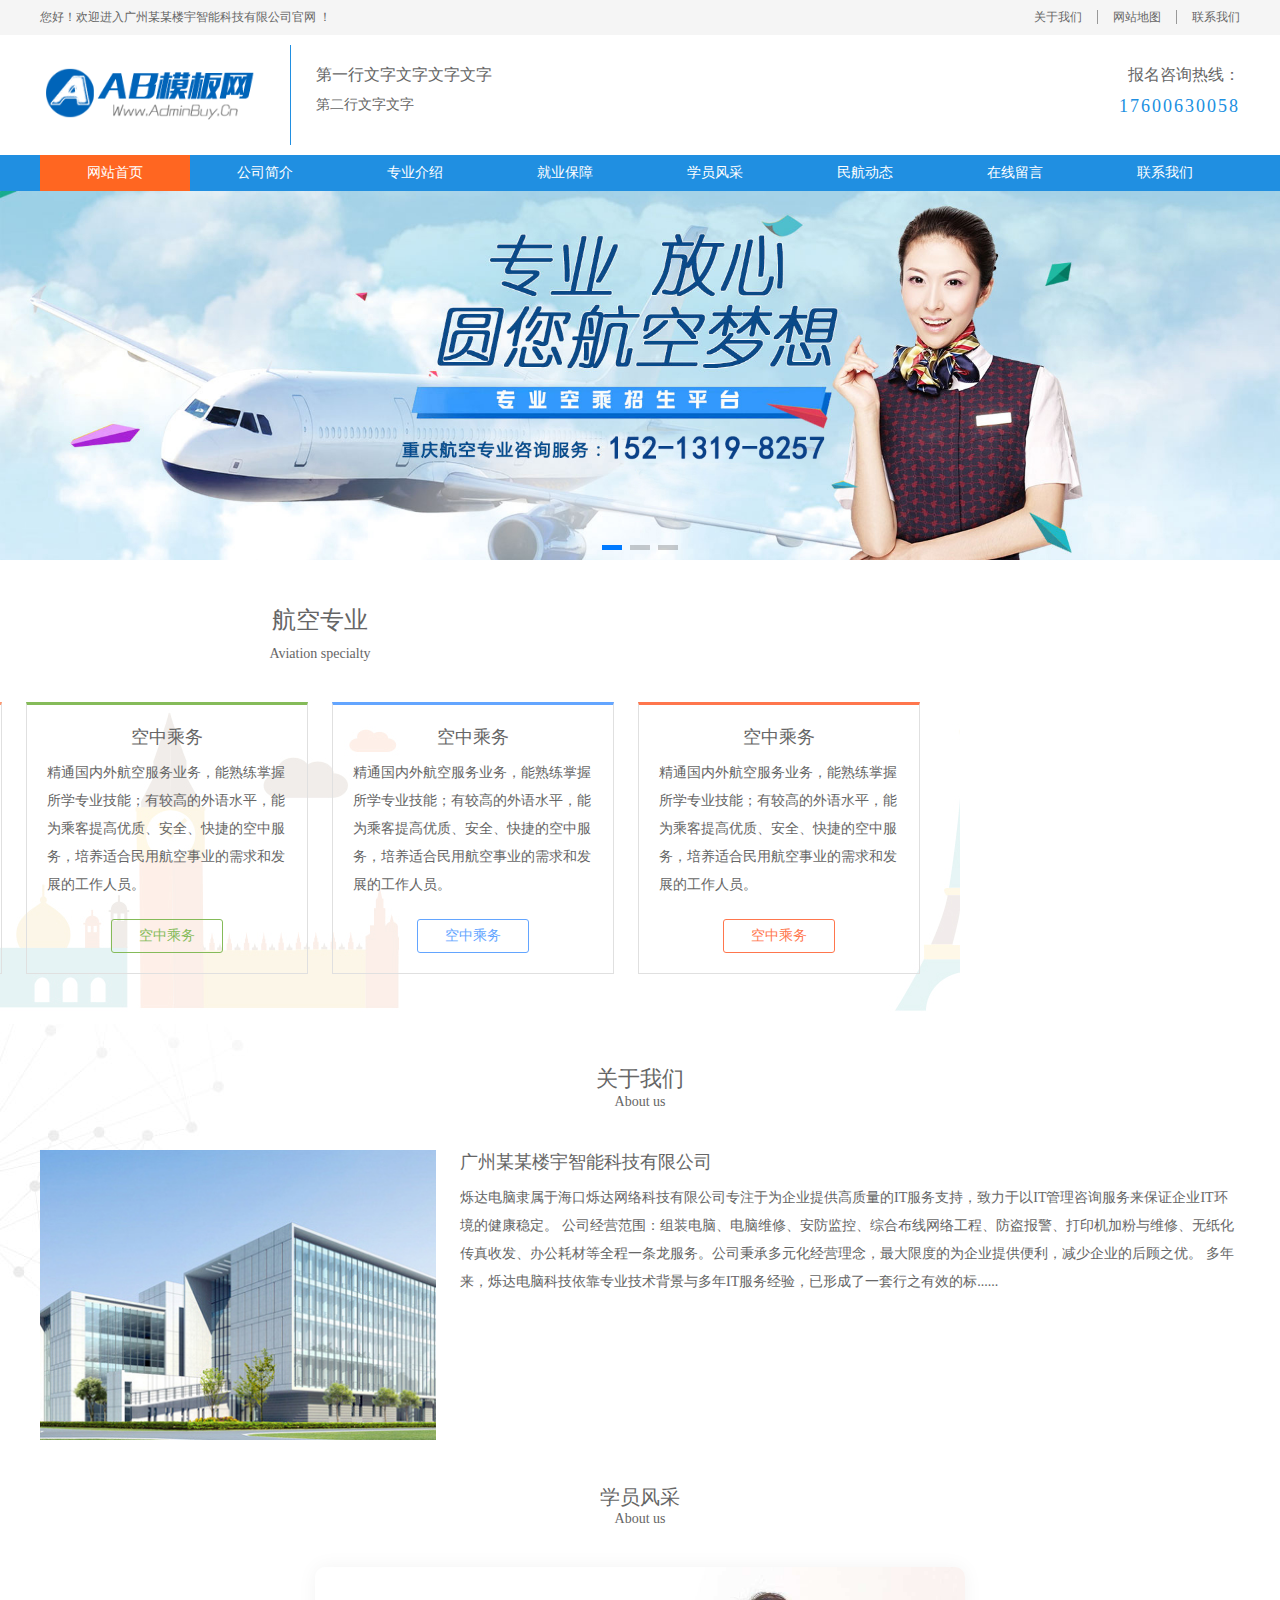
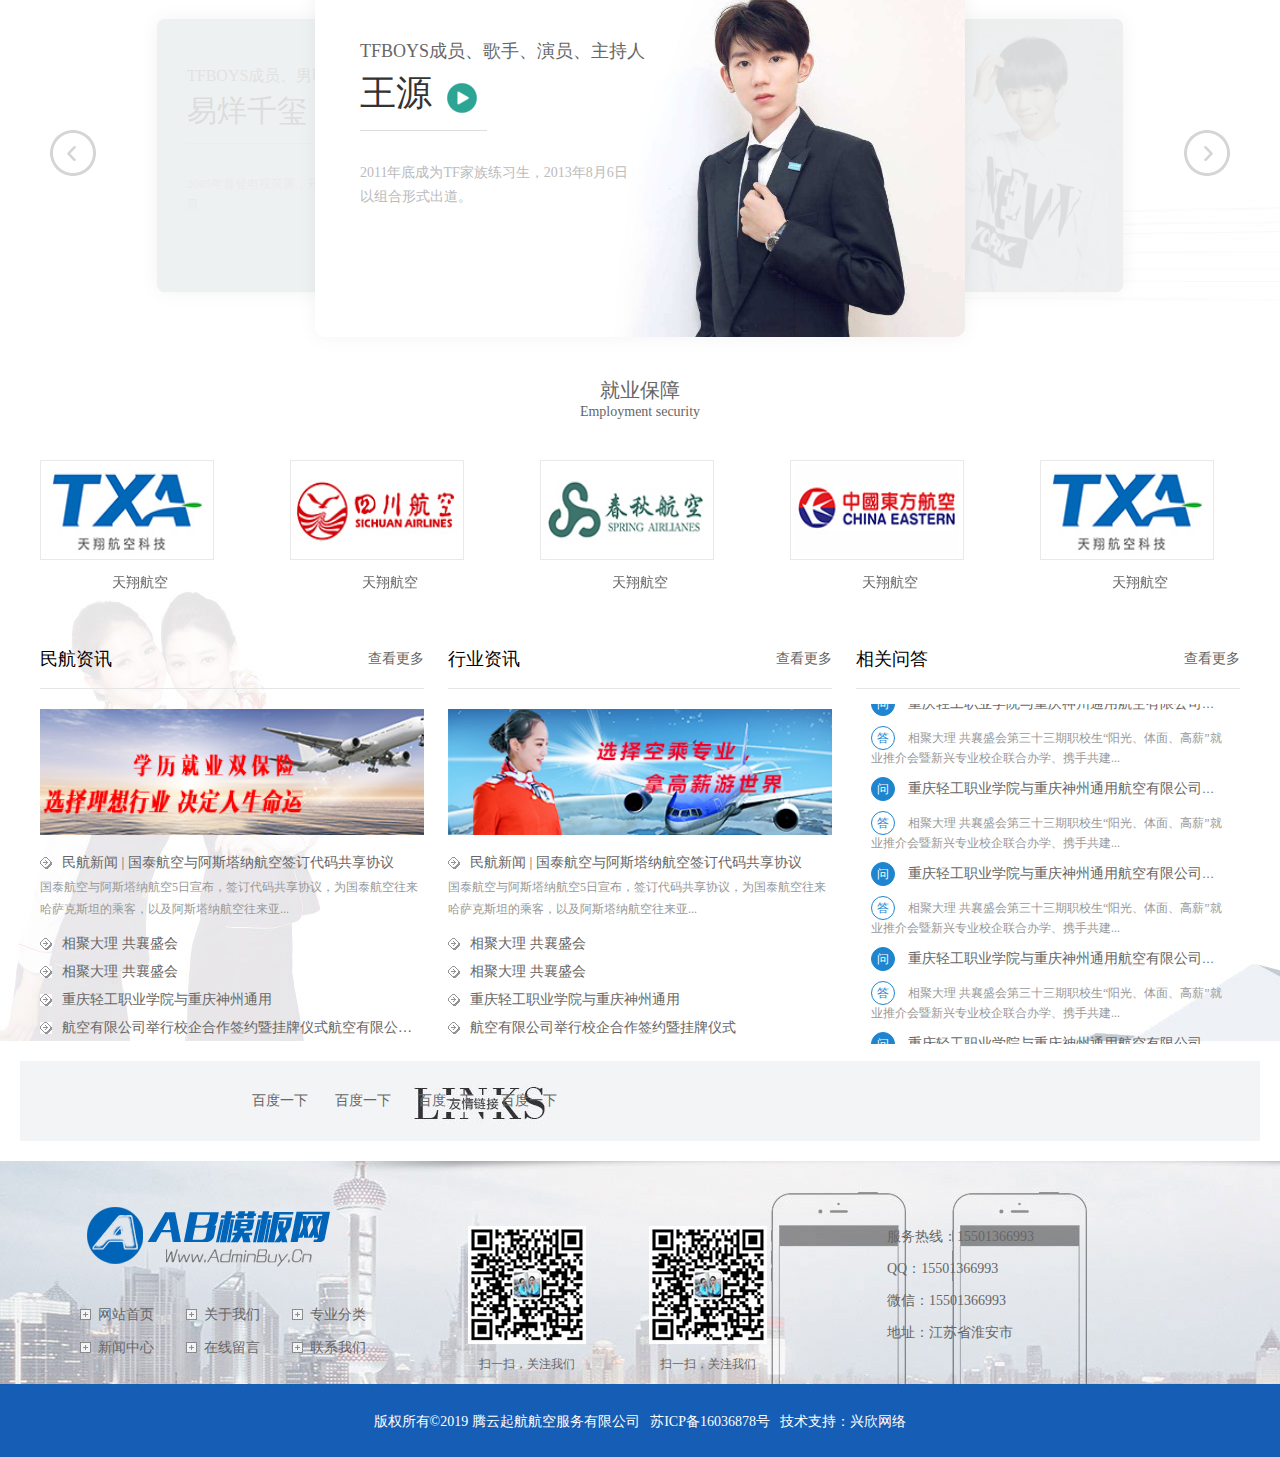
==== index.html @ 6583d9e7 "首页完成提交" ====
<!DOCTYPE html>
<html lang="en">

<head>
    <meta charset="UTF-8">
    <meta name="viewport" content="width=device-width, initial-scale=1.0">
    <meta http-equiv="X-UA-Compatible" content="ie=edge">
    <title>腾云起航</title>
    <link rel="stylesheet" href="css/puclic.css">
    <link rel="stylesheet" href="css/swiper.min.css">
    <link rel="stylesheet" href="css/header.css">
    <link rel="stylesheet" href="css/footer.css">
    <link rel="stylesheet" href="css/index.css">
    <script src="js/jquery-1.8.3.min.js"></script>
    <script src="js/swiper.min.js"></script>
</head>

<body>
    <!-- 头部 -->
    <header>
        <div class="header_tip">
            <div class="baseWidth clearfix">
                <div class="fl">您好！欢迎进入广州某某楼宇智能科技有限公司官网 ！</div>
                <div class="fr tip_a">
                    <a href="javascript:;">关于我们</a>
                    <a href="javascript:;">网站地图</a>
                    <a href="javascript:;">联系我们</a>
                </div>
            </div>
        </div>
        <div class="logo">
            <div class="baseWidth clearfix">
                <div class="fl logo_img">
                    <img src="imgs/logo.png" alt="">
                </div>
                <div class="fl logo_des">
                    <p>第一行文字文字文字文字</p>
                    <p>第二行文字文字</p>
                </div>
                <div class="fr logo_phone">
                    <p>报名咨询热线：</p>
                    <p>17600630058</p>
                </div>
            </div>
        </div>

    </header>
    <!-- 导航部分 -->
    <nav>
        <div class="baseWidth">
            <ul class="clearfix nav_ul">
                <li class="isActive"><a href="javascript:;">网站首页</a></li>
                <li><a href="javascript:;">公司简介</a></li>
                <li><a href="javascript:;">专业介绍</a></li>
                <li><a href="javascript:;">就业保障</a></li>
                <li><a href="javascript:;">学员风采</a></li>
                <li><a href="javascript:;">民航动态</a></li>
                <li><a href="javascript:;">在线留言</a></li>
                <li><a href="javascript:;">联系我们</a></li>
            </ul>
        </div>
    </nav>
    <!-- 轮播图 -->
    <div class="lunbo">
        <div class="swiper-container">
            <div class="swiper-wrapper">
                <div class="swiper-slide">
                    <img src="imgs/banner1.jpg" alt="">
                </div>
                <div class="swiper-slide">
                    <img src="imgs/banner2.jpg" alt="">
                </div>
                <div class="swiper-slide">
                    <img src="imgs/banner1.jpg" alt="">
                </div>
            </div>
            <!-- Add Pagination -->
            <div class="swiper-pagination"></div>
        </div>
    </div>
    <!-- 专业介绍 -->
    <div class="major">
        <div class="baseWidth">
            <div class="index_tit">
                <h1>航空专业</h1>
                <span>Aviation specialty</span>
            </div>
            <div class="major_list">
                <ul class="clearfix">
                    <li>
                        <h3>空中乘务</h3>
                        <p>
                            精通国内外航空服务业务，能熟练掌握所学专业技能；有较高的外语水平，能为乘客提高优质、安全、快捷的空中服务，培养适合民用航空事业的需求和发展的工作人员。
                        </p>
                        <a href="javascript:;">空中乘务</a>
                    </li>
                    <li>
                        <h3>空中乘务</h3>
                        <p>
                            精通国内外航空服务业务，能熟练掌握所学专业技能；有较高的外语水平，能为乘客提高优质、安全、快捷的空中服务，培养适合民用航空事业的需求和发展的工作人员。
                        </p>
                        <a href="javascript:;">空中乘务</a>
                    </li>
                    <li>
                        <h3>空中乘务</h3>
                        <p>
                            精通国内外航空服务业务，能熟练掌握所学专业技能；有较高的外语水平，能为乘客提高优质、安全、快捷的空中服务，培养适合民用航空事业的需求和发展的工作人员。
                        </p>
                        <a href="javascript:;">空中乘务</a>
                    </li>
                    <li>
                        <h3>空中乘务</h3>
                        <p>
                            精通国内外航空服务业务，能熟练掌握所学专业技能；有较高的外语水平，能为乘客提高优质、安全、快捷的空中服务，培养适合民用航空事业的需求和发展的工作人员。
                        </p>
                        <a href="javascript:;">空中乘务</a>
                    </li>
                </ul>
            </div>
        </div>
    </div>
    <div class="content">
        <!-- 关于我们 -->
        <div class="about_us">
            <div class="baseWidth">
                <div class="index_tit">
                    <h2>关于我们</h2>
                    <span>About us</span>
                </div>
                <div class="about_t clearfix">
                    <div class="about_img fl">
                        <img src="imgs/about.jpg" alt="">
                    </div>
                    <div class="about_ms fr">
                        <div>
                            广州某某楼宇智能科技有限公司
                        </div>
                        <p>
                            烁达电脑隶属于海口烁达网络科技有限公司专注于为企业提供高质量的IT服务支持，致力于以IT管理咨询服务来保证企业IT环境的健康稳定。
                            公司经营范围：组装电脑、电脑维修、安防监控、综合布线网络工程、防盗报警、打印机加粉与维修、无纸化传真收发、办公耗材等全程一条龙服务。公司秉承多元化经营理念，最大限度的为企业提供便利，减少企业的后顾之优。
                            多年来，烁达电脑科技依靠专业技术背景与多年IT服务经验，已形成了一套行之有效的标......
                        </p>
                    </div>
                </div>
            </div>
        </div>
        <!-- 学员风采 -->
        <div class="fengcai">
            <div class="index_tit">
                <h3>学员风采</h3>
                <span>About us</span>
            </div>
            <div class="banner">
                <div class="swiper">
                    <div class="current-swiper swiper-container">
                        <div class="swiper-wrapper">
                            <div class="swiper-slide slide1">
                                <div class="title">TFBOYS成员、歌手、演员、主持人</div>
                                <div class="name">王源</div>
                                <p class="detail">2011年底成为TF家族练习生，2013年8月6日以组合形式出道。</p>
                            </div>
                            <div class="swiper-slide slide2">
                                <div class="title">TFBOYS成员、男歌手、影视演员</div>
                                <div class="name">王俊凯</div>
                                <p class="detail">2010年底成为TF家族练习生，一年后其他学员陆续退出，只有王俊凯坚持下来，TF家族因此得以存续。</p>
                            </div>
                            <div class="swiper-slide slide3">
                                <div class="title">TFBOYS成员、男歌手、舞者、演员</div>
                                <div class="name">易烊千玺</div>
                                <p class="detail">2005年首登电视荧屏，开始参演各类综艺节目</p>
                            </div>
                        </div>
                    </div>
                    <div class="swiper-button-prev"></div>
                    <div class="swiper-button-next"></div>

                    <div class="nocurrent-swiper left-swiper swiper-container">
                        <div class="swiper-wrapper">
                            <div class="swiper-slide slide3">
                                <div class="title">TFBOYS成员、男歌手、舞者、演员</div>
                                <div class="name">易烊千玺</div>
                                <p class="detail">2005年首登电视荧屏，开始参演各类综艺节目</p>
                            </div>
                            <div class="swiper-slide slide1">
                                <div class="title">TFBOYS成员、歌手、演员、主持人</div>
                                <div class="name">王源</div>
                                <p class="detail">2011年底成为TF家族练习生，2013年8月6日以组合形式出道。</p>
                            </div>
                            <div class="swiper-slide slide2">
                                <div class="title">TFBOYS成员、男歌手、影视演员</div>
                                <div class="name">王俊凯</div>
                                <p class="detail">2010年底成为TF家族练习生，一年后其他学员陆续退出，只有王俊凯坚持下来，TF家族因此得以存续。</p>
                            </div>
                        </div>
                    </div>

                    <div class="nocurrent-swiper right-swiper swiper-container">
                        <div class="swiper-wrapper">
                            <div class="swiper-slide slide2">
                                <div class="title">TFBOYS成员、男歌手、影视演员</div>
                                <div class="name">王俊凯</div>
                                <p class="detail">2010年底成为TF家族练习生，一年后其他学员陆续退出，只有王俊凯坚持下来，TF家族因此得以存续。</p>
                            </div>
                            <div class="swiper-slide slide3">
                                <div class="title">TFBOYS成员、男歌手、舞者、演员</div>
                                <div class="name">易烊千玺</div>
                                <p class="detail">2005年首登电视荧屏，开始参演各类综艺节目</p>
                            </div>
                            <div class="swiper-slide slide1">
                                <div class="title">TFBOYS成员、歌手、演员、主持人</div>
                                <div class="name">王源</div>
                                <p class="detail">2011年底成为TF家族练习生，2013年8月6日以组合形式出道。</p>
                            </div>
                        </div>
                    </div>
                </div>
            </div>
        </div>
        <!-- 就业保障 -->
        <div class="cooperation">
            <div class="baseWidth">
                <div class="index_tit">
                    <h3>就业保障</h3>
                    <span>Employment security</span>
                </div>
                <!-- Swiper -->
                <div class="swiper-container cooperation_list">
                    <div class="swiper-wrapper">
                        <div class="swiper-slide">
                            <div class="cooperation_li">
                                <img src="imgs/jy1.jpg" alt="">
                                <a href="javascript:;">天翔航空</a>
                            </div>
                        </div>
                        <div class="swiper-slide">
                            <div class="cooperation_li">
                                <img src="imgs/jy2.jpg" alt="">
                                <a href="javascript:;">天翔航空</a>
                            </div>
                        </div>
                        <div class="swiper-slide">
                            <div class="cooperation_li">
                                <img src="imgs/jy3.jpg" alt="">
                                <a href="javascript:;">天翔航空</a>
                            </div>
                        </div>
                        <div class="swiper-slide">
                            <div class="cooperation_li">
                                <img src="imgs/jy4.jpg" alt="">
                                <a href="javascript:;">天翔航空</a>
                            </div>
                        </div>
                    </div>
                </div>
            </div>
        </div>
        <!-- 民航资讯 -->
        <div class="news">
            <div class="baseWidth">
                <!-- <div class="index_tit">
                    <h3>民航资讯</h3>
                    <span>Civil Aviation</span>
                </div> -->
                <div class="news clearfix">
                    <div class="newsW news_l">
                        <div class="news_top">
                            <span>民航资讯</span>
                            <a class="fr" href="javascript:;">查看更多</a>
                        </div>
                        <div class="news_mid">
                            <div class="news_midimg">
                                <img src="imgs/newsmid.jpg" alt="">
                            </div>
                            <div class="news_midtit">
                                <p class="p_tit">
                                    <a href="javascript:;"> 民航新闻 | 国泰航空与阿斯塔纳航空签订代码共享协议</a>
                                </p>
                                <p class="p_ms">
                                    国泰航空与阿斯塔纳航空5日宣布，签订代码共享协议，为国泰航空往来哈萨克斯坦的乘客，以及阿斯塔纳航空往来亚...
                                </p>
                            </div>
                            <div class="news_bot">
                                <ul>
                                    <li><a href="javascript:;>">相聚大理 共襄盛会</a></li>
                                    <li><a href="javascript:;>">相聚大理 共襄盛会</a></li>
                                    <li><a href="javascript:;>">重庆轻工职业学院与重庆神州通用</a></li>
                                    <li><a href="javascript:;>">航空有限公司举行校企合作签约暨挂牌仪式航空有限公司举行</a></li>
                                </ul>
                            </div>

                        </div>
                    </div>
                    <div class="newsW news_m">
                        <div class="news_top">
                            <span>行业资讯</span>
                            <a class="fr" href="javascript:;">查看更多</a>
                        </div>
                        <div class="news_mid">
                            <div class="news_midimg">
                                <img src="imgs/hangye.jpg" alt="">
                            </div>
                            <div class="news_midtit">
                                <p class="p_tit">
                                    <a href="javascript:;"> 民航新闻 | 国泰航空与阿斯塔纳航空签订代码共享协议</a>
                                </p>
                                <p class="p_ms">
                                    国泰航空与阿斯塔纳航空5日宣布，签订代码共享协议，为国泰航空往来哈萨克斯坦的乘客，以及阿斯塔纳航空往来亚...
                                </p>
                            </div>
                            <div class="news_bot">
                                <ul>
                                    <li><a href="javascript:;>">相聚大理 共襄盛会</a></li>
                                    <li><a href="javascript:;>">相聚大理 共襄盛会</a></li>
                                    <li><a href="javascript:;>">重庆轻工职业学院与重庆神州通用</a></li>
                                    <li><a href="javascript:;>">航空有限公司举行校企合作签约暨挂牌仪式</a></li>
                                </ul>
                            </div>

                        </div>
                    </div>
                    <div class="newsW news_r">
                        <div class="news_top">
                            <span>相关问答</span>
                            <a class="fr" href="javascript:;">查看更多</a>
                        </div>
                        <div class="txtMarquee-top">
                            <div class="bd">
                                <ul class="infoList">
                                    <li>
                                        <p class="p_one">
                                            <span class="ques ques1">问</span>
                                            <a class="que_tit"
                                                href="javascript:;">重庆轻工职业学院与重庆神州通用航空有限公司举行校企合作签约暨挂牌仪式</a>
                                        </p>
                                        <p class="p_two">
                                            <span class="ques ques2">答</span>
                                            <span class="que_tit">相聚大理
                                                共襄盛会第三十三期职校生“阳光、体面、高薪”就业推介会暨新兴专业校企联合办学、携手共建...</span>
                                        </p>
                                    </li>
                                    <li>
                                        <p class="p_one">
                                            <span class="ques ques1">问</span>
                                            <a class="que_tit"
                                                href="javascript:;">重庆轻工职业学院与重庆神州通用航空有限公司举行校企合作签约暨挂牌仪式</a>
                                        </p>
                                        <p class="p_two">
                                            <span class="ques ques2">答</span>
                                            <span class="que_tit">相聚大理
                                                共襄盛会第三十三期职校生“阳光、体面、高薪”就业推介会暨新兴专业校企联合办学、携手共建...</span>
                                        </p>
                                    </li>
                                    <li>
                                        <p class="p_one">
                                            <span class="ques ques1">问</span>
                                            <a class="que_tit"
                                                href="javascript:;">重庆轻工职业学院与重庆神州通用航空有限公司举行校企合作签约暨挂牌仪式</a>
                                        </p>
                                        <p class="p_two">
                                            <span class="ques ques2">答</span>
                                            <span class="que_tit">相聚大理
                                                共襄盛会第三十三期职校生“阳光、体面、高薪”就业推介会暨新兴专业校企联合办学、携手共建...</span>
                                        </p>
                                    </li>
                                    <li>
                                        <p class="p_one">
                                            <span class="ques ques1">问</span>
                                            <a class="que_tit"
                                                href="javascript:;">重庆轻工职业学院与重庆神州通用航空有限公司举行校企合作签约暨挂牌仪式</a>
                                        </p>
                                        <p class="p_two">
                                            <span class="ques ques2">答</span>
                                            <span class="que_tit">相聚大理
                                                共襄盛会第三十三期职校生“阳光、体面、高薪”就业推介会暨新兴专业校企联合办学、携手共建...</span>
                                        </p>
                                    </li>
                                </ul>
                            </div>
                        </div>


                    </div>
                </div>
            </div>
        </div>

    </div>
    <!-- links -->
    <div class="links clearfix">
        <div class="baseWidth">
            <div class="links_wrap">
                <a href="javascript:;">百度一下</a>
                <a href="javascript:;">百度一下</a>
                <a href="javascript:;">百度一下</a>
                <a href="javascript:;">百度一下</a>
            </div>

        </div>
    </div>
    <footer>
        <div class="baseWidth">
            <div class="clearfix footer_wrap">
                <div class="footer_l fl">
                    <div>
                        <img src="imgs/logo.png" alt="">
                    </div>
                    <div class="footer_nav">
                        <a href="javascript:;">网站首页</a>
                        <a href="javascript:;">关于我们</a>
                        <a href="javascript:;">专业分类</a>
                        <a href="javascript:;">新闻中心</a>
                        <a href="javascript:;">在线留言</a>
                        <a href="javascript:;">联系我们</a>
                    </div>
                </div>
                <div class="footer_m fl">
                    <div class="weixin fl">
                        <div>
                            <img src="imgs/weixin.jpg" alt="">
                        </div>
                        <p>扫一扫，关注我们</p>
                    </div>
                    <div class="erweima fl">
                        <div>
                            <img src="imgs/erweima.jpg" alt="">
                        </div>
                        <p>扫一扫，关注我们</p>
                    </div>
                </div>
                <div class="footer_r fl">
                    <p>
                        服务热线：15501366993
                    </p>
                    <p>
                        QQ：15501366993
                    </p>
                    <p>
                        微信：15501366993
                    </p>
                    <p>
                        地址：江苏省淮安市
                    </p>
                </div>
            </div>
            <div class="footer_bq">
                <p>版权所有&copy;2019 腾云起航航空服务有限公司 &nbsp;
                    <a target="_blank" href="http://www.beian.miit.gov.cn">苏ICP备16036878号</a> &nbsp;
                    技术支持：<a target="_blank" href="http://www.hzcweb.com/">兴欣网络</a>
                </p>
            </div>
        </div>
    </footer>

    <script src="js/public.js"></script>
    <script src="js/slider.js"></script>
    <script src="js/jquery.SuperSlide.2.1.3.js"></script>
    <script src="js/index.js"></script>

</body>

</html>
---- css/puclic.css ----
body{
    -webkit-user-select:none;
    -moz-user-select:none;
    -ms-user-select:none;
    user-select:none;
}
body,
h1,
h2,
h3,
h4,
h5,
h6,
hr,
p,
blockquote,
dl,
dt,
dd,
ul,
ol,
li,
pre,
form,
fieldset,
legend,
button,
input,
textarea,
th,
td {
    margin: 0;
    padding: 0;
}

body,
button,
input,
select,
textarea {
    font-size: 12px;
    color: #666;
}

h1,
h2,
h3,
h4,
h5,
h6 {
    font-size: 100%;
}

address,
cite,
dfn,
em,
var {
    font-style: normal;
}

code,
kbd,
pre,
samp {
    font-family: couriernew, courier, monospace;
}

small {
    font-size: 12px;
}

ul,
ol {
    list-style: none;
}

a {
    text-decoration: none;
    color: #666666;
}

sup {
    vertical-align: text-top;
}

sub {
    vertical-align: text-bottom;
}

legend {
    color: #000;
}

fieldset,
img {
    border: 0;
}

button,
input,
select,
textarea {
    font-size: 100%;
}

table {
    border-collapse: collapse;
    border-spacing: 0;
}

.baseWidth {
    width: 1200px;
    margin: 0 auto;
}

.clearfix::after {
    content: "";
    display: block;
    clear: both;
}
.fl{
    float: left;
}
.fr{
    float: right;
}
---- css/header.css ----
/* 头部 */
.header_tip{
    height: 35px;
    line-height: 35px;
    background: #f5f5f5;
}
.tip_a{
    font-size: 0;
}
.tip_a a{
    font-size: 12px;
    margin-right: 15px;
    border-right: 1px solid #999;
    padding-right: 15px;
}
.tip_a a:last-child{
    margin-right: 0;
    padding-right: 0;
    border-right: none;
}
.logo{
    height: 100px;
    margin: 10px 0;
}
.logo_img{
    width: 250px;
    height: 100%;
}
.logo_img img{
    width: 100%;
}
.logo_des{
    height: 100px;
    padding-left: 25px;
    border-left: 1px solid #208fe1 ;
}
.logo_des p:nth-child(1){
    font-size: 16px;
    margin-bottom: 10px;
    margin-top: 20px;
}
.logo_des p:nth-child(2){
    font-size: 14px;
}
.logo_phone{
    font-size: 16px;
    text-align: right;
}
.logo_phone p:nth-child(1){
    margin-top: 20px;
    margin-bottom: 10px;
}
.logo_phone p:nth-child(2){
    font-size: 18px;
    color: #208fe1;
    letter-spacing: 2px;
}
/* 导航 */
nav{
    height: 36px;
    background: #208fe1;
    line-height: 36px;
}
.nav_ul li{
    float: left;
    width: 12.5%;
    text-align: center;
}
.nav_ul li a{
    color: #fff;
    font-size: 14px;
}
.nav_ul .isActive{
    background: #ff6621;
}
/* 轮播 */
.swiper-pagination-bullet{
    width: 20px;
    height: 5px;
    border-radius: 0;
}
.lunbo img{
    width: 100%;
}
---- css/footer.css ----
footer {
    background: url(../imgs/footer.jpg)left center no-repeat;
    height: 296px;
}

.footer_l {
    width: 350px;
    padding-top: 18px;
    margin-left: 40px;
}

.footer_nav {
    margin-top: 10px;
}

.footer_nav a {
    display: inline-block;
    width: 85px;
    font-size: 14px;
    margin-bottom: 15px;
    padding-left: 18px;
    background: url(../imgs/ndot1.jpg)left center no-repeat;
}

.footer_m {
    margin-left: 38px;
    margin-top: 65px;
}

.footer_m p {
    text-align: center;
    margin-top: 8px;
}

.weixin {
    margin-right: 63px;
}

.footer_r {
    width: 350px;
    margin-left: 120px;
    margin-top: 60px;
}
.footer_r p{
    line-height: 32px;
    font-size: 14px;
}
.footer_bq{
    margin-top: 40px;
    font-size: 14px;
    color: #fff;
    text-align: center;
}
.footer_bq a{
    color: #fff;
}
---- css/index.css ----
/* 专业 */
.major {
    background: url("../imgs/index_mj.jpg");
    height: 460px;
    width: 100%;
    position: relative;
    left: 50%;
    margin-left: -960px;
}

.index_tit {
    text-align: center;
    padding-top: 40px;
    margin-bottom: 40px;
}

.index_tit h1 {
    font-size: 24px;
    font-weight: normal;
    margin-bottom: 10px;
}

.index_tit span {
    font-size: 14px;
}

.major_list ul li {
    float: left;
    width: 23.5%;
    margin-right: 2%;
    text-align: center;
    border: 1px solid #e0e0e0;
    box-sizing: border-box;
    padding: 20px;
}

.major_list ul li:nth-child(4n) {
    margin-right: 0;
}

.major_list ul li h3 {
    font-weight: normal;
    font-size: 18px;
    margin-bottom: 10px;
}

.major_list ul li p {
    font-size: 14px;
    text-align: left;
    line-height: 28px;
    margin-bottom: 20px;
}

.major_list ul li a {
    display: inline-block;
    width: 110px;
    line-height: 32px;
    font-size: 14px;
    border: 1px solid #ff8659;
    color: #ff8659;
    border-radius: 3px;
}

.major_list ul li:nth-child(1) {
    border-top: 3px solid #ff9972;
}

.major_list ul li:nth-child(2) {
    border-top: 3px solid #85bb59;
}

.major_list ul li:nth-child(3) {
    border-top: 3px solid #63a5ff;
}

.major_list ul li:nth-child(4) {
    border-top: 3px solid #ff764d;
}

.major_list ul li:hover {
    box-shadow: -2px 0 7px #e0e0e0,
        2px 0 7px #e0e0e0, 0 0 0 #e0e0e0, 0 2px 7px #e0e0e0;
}

.major_list ul li:nth-child(1):hover a {
    background: #ff9972;
    color: #fff;
}

.major_list ul li:nth-child(2) a {
    border-color: #85bb59;
    color: #85bb59;
}

.major_list ul li:nth-child(3) a {
    border-color: #63a5ff;
    color: #63a5ff;
}

.major_list ul li:nth-child(4) a {
    border-color: #ff764d;
    color: #ff764d;
}

.major_list ul li:nth-child(2):hover a {
    background: #85bb59;
    color: #fff;
}

.major_list ul li:nth-child(3):hover a {
    background: #63a5ff;
    color: #fff;
}

.major_list ul li:nth-child(4):hover a {
    background: #ff764d;
    color: #fff;
}

.index_tit h2 {
    font-size: 22px;
    font-weight: normal;
}

/* 关于我们 */
.content {
    background: url(../imgs/index_bj2.jpg);
    height: 1617px;
    width: 100%;
}

.about_img {
    width: 33%;
}

.about_img img {
    width: 100%;
}

.about_ms {
    width: 65%;
}

.about_ms div {
    font-size: 18px;
    margin-bottom: 10px;
}

.about_ms p {
    font-size: 14px;
    line-height: 28px;
}

/* 就业保障 */
.index_tit h3 {
    font-size: 20px;
    font-weight: normal;
}

.cooperation {
    margin-bottom: 40px;
}

.cooperation_li img {
    width: 174px;
    height: 100px;
    box-sizing: border-box;
    border: 1px solid #e9e9e9;
}

.cooperation_li a {
    margin-top: 10px;
    font-size: 14px;
    text-align: center;
    display: inline-block;
    width: 100%;
}

/* 开始 */
.banner .swiper {
    width: 1200px;
    margin: 0 auto;
    position: relative;
}

.current-swiper {
    width: 650px;
    height: 370px;
    border-radius: 10px;
    margin: 0 auto;
    box-shadow: 0 0 20px rgba(0, 0, 0, 0.05);
    position: relative;
    z-index: 99;
}

.swiper-button-next:after,
.swiper-button-prev:after {
    display: none;
}

.left-swiper {
    position: absolute;
    left: 117px;
    top: 52px;
    z-index: 1;
}

.right-swiper {
    position: absolute;
    right: 117px;
    left: auto;
    top: 52px;
    z-index: 1;
}

.nocurrent-swiper {
    width: 479px;
    height: 273px;
    border-radius: 8px;
    box-shadow: 0 0 20px rgba(0, 0, 0, 0.05);
}

.nocurrent-swiper:before {
    content: '';
    position: absolute;
    top: 0;
    left: 0;
    width: 100%;
    height: 100%;
    background: rgba(237, 240, 240, 0.9);
    z-index: 99;
}

.slide1 {
    background: url(../images/p1.jpg) no-repeat right 50%/auto 100% #fff;
}

.slide2 {
    background: url(../images/p2.jpg) no-repeat right 50%/auto 100% #e2e3e8;
}

.slide3 {
    background: url(../images/p3.jpg) no-repeat right 50%/auto 100% #f0faf9;
}

.title {
    padding-top: 70px;
    margin-left: 45px;
    height: 29px;
    line-height: 29px;
    font-size: 18px;
    color: #666;
}

.nocurrent-swiper .title {
    padding-top: 44px;
    margin-left: 30px;
    font-size: 16px;
    height: 25px;
    line-height: 25px;
}

.name {
    margin-left: 45px;
    height: 55px;
    display: inline-block;
    position: relative;
    line-height: 55px;
    padding-bottom: 9px;
    padding-right: 55px;
    border-bottom: 1px solid #dddddd;
    font-size: 36px;
    color: #333;
}

.nocurrent-swiper .name {
    height: 46px;
    line-height: 46px;
    font-size: 30px;
    padding-right: 46px;
    margin-left: 30px;
}

.name:before {
    content: '';
    position: absolute;
    width: 30px;
    height: 30px;
    right: 10px;
    top: 0;
    bottom: 0;
    margin: auto;
    background: url(../images/curr_sectbg.png) no-repeat center center;
}

.nocurrent-swiper .name:before {
    width: 26px;
    height: 26px;
    background-size: 100% 100%;
}

.detail {
    margin-left: 45px;
    width: 275px;
    margin-top: 30px;
    padding-right: 5px;
    line-height: 24px;
    color: #bbb;
    font-size: 14px;
}

.nocurrent-swiper .detail {
    font-size: 12px;
    line-height: 20px;
    width: 235px;
    margin-left: 30px;
}

.swiper-button-prev {
    width: 46px;
    height: 46px;
    background: url(../images/curr_prev.png) no-repeat center center;
}

.swiper-button-next {
    width: 46px;
    height: 46px;
    background-size: auto;
    background-image: url(../images/curr_next.png);
}

/* 民航资讯 */
.newsW {
    float: left;
    width: 32%;
    margin-right: 2%;
    box-sizing: border-box;
}
.news_l{
    padding-bottom: 14px;
}
.news_m{
    padding-bottom: 14px;
}

.news_r {
    margin-right: 0;
}

.news_top {
    line-height: 54px;
    border-bottom: 1px solid #e5e5e5;
}

.news_top span {
    font-size: 18px;
    color: #000;
}

.news_top a {
    font-size: 14px;
}

.news_midimg {
    margin-top: 20px;
}

.news_midimg img {
    width: 100%;
    height: 126px;
}

.news_midtit {
    margin-top: 15px;
    margin-bottom: 10px;
}

.p_tit a {
    font-size: 14px;
    display: inline-block;
    padding-left: 22px;
    box-sizing: border-box;
    width: 100%;
    overflow: hidden;
    text-overflow: ellipsis;
    white-space: nowrap;
    background: url(../imgs/ndot.jpg) left center no-repeat;
}
.p_tit a:hover{
    color: #1E85D0;
}
.news_bot ul li a:hover{
    color: #1E85D0;
}

.p_ms {
    font-size: 12px;
    color: #999;
    line-height: 22px;
}

.news_bot ul li {
    width: 100%;
    text-overflow: ellipsis;
    white-space: nowrap;
    line-height: 28px;
    font-size: 14px;
    box-sizing: border-box;
    overflow: hidden;
    padding-left: 22px;
    background: url(../imgs/ndot.jpg) left center no-repeat;
}

/*  */
.txtMarquee-top {
    padding: 15px;
    box-sizing: border-box;
}

.ques {
    width: 22px;
    height: 22px;
    display: inline-block;
    border-radius: 50%;
    text-align: center;
    line-height: 22px;
    background: #1E85D0;
    color: #fff;
    margin-right: 10px;
    border: 1px solid #1E85D0;
}

.ques2 {
    background: #fff;
    color: #1E85D0;
}

.infoList li {
    margin-bottom: 10px;
}

.infoList li .p_one {
    width: 100%;
    overflow: hidden;
    white-space: nowrap;
    text-overflow: ellipsis;
    margin-bottom: 10px;
}

.que_tit {
    font-size: 14px;
}
.que_tit:hover{
    color: #1E85D0;
}

.infoList li .p_two .que_tit {
    color: #999;
    font-size: 12px;
}
/* links */
.links{
    background: url(../imgs/links.jpg)left center no-repeat;
    height: 80px;
    line-height: 80px;
    margin: 20px;
}
.links_wrap{
    width: 100%;
    overflow: hidden;
    padding-left: 200px;
    box-sizing: border-box;

}
.links_wrap a{
    padding: 0 12px;
    font-size: 14px;
}
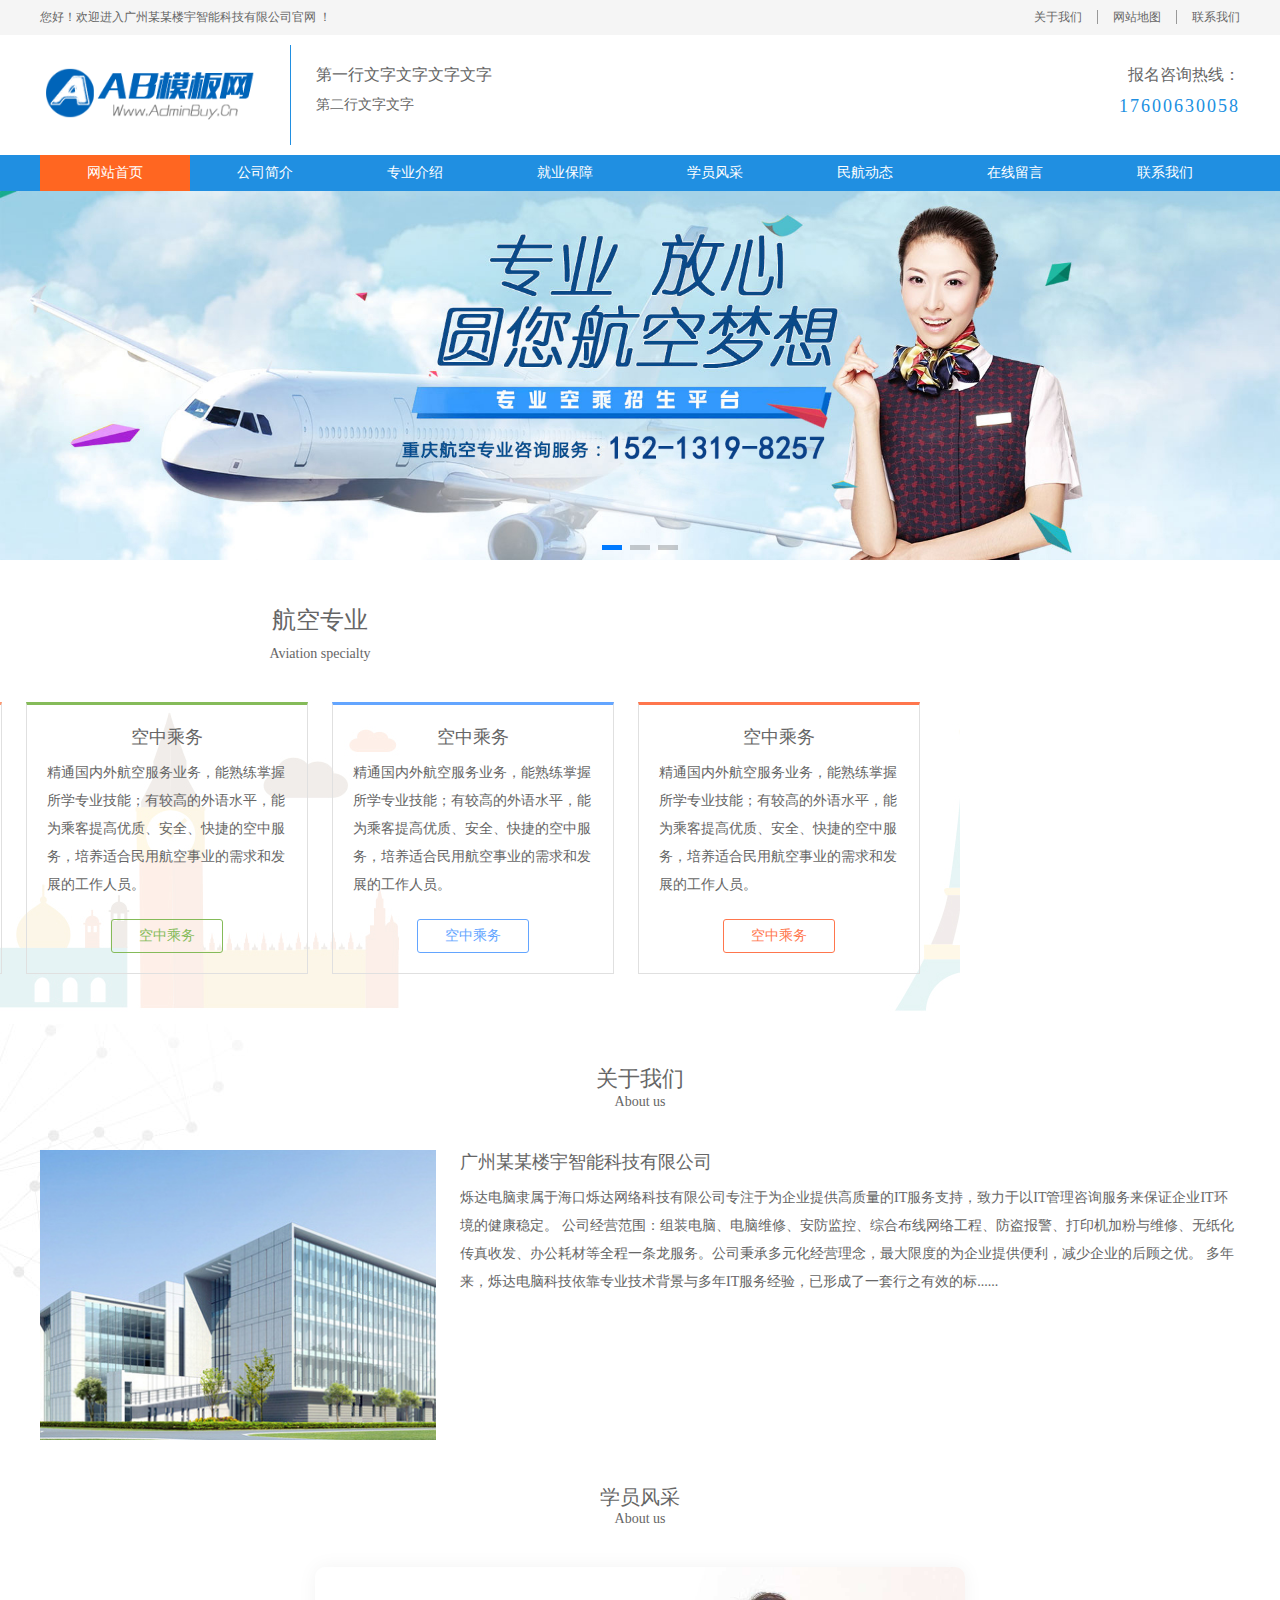
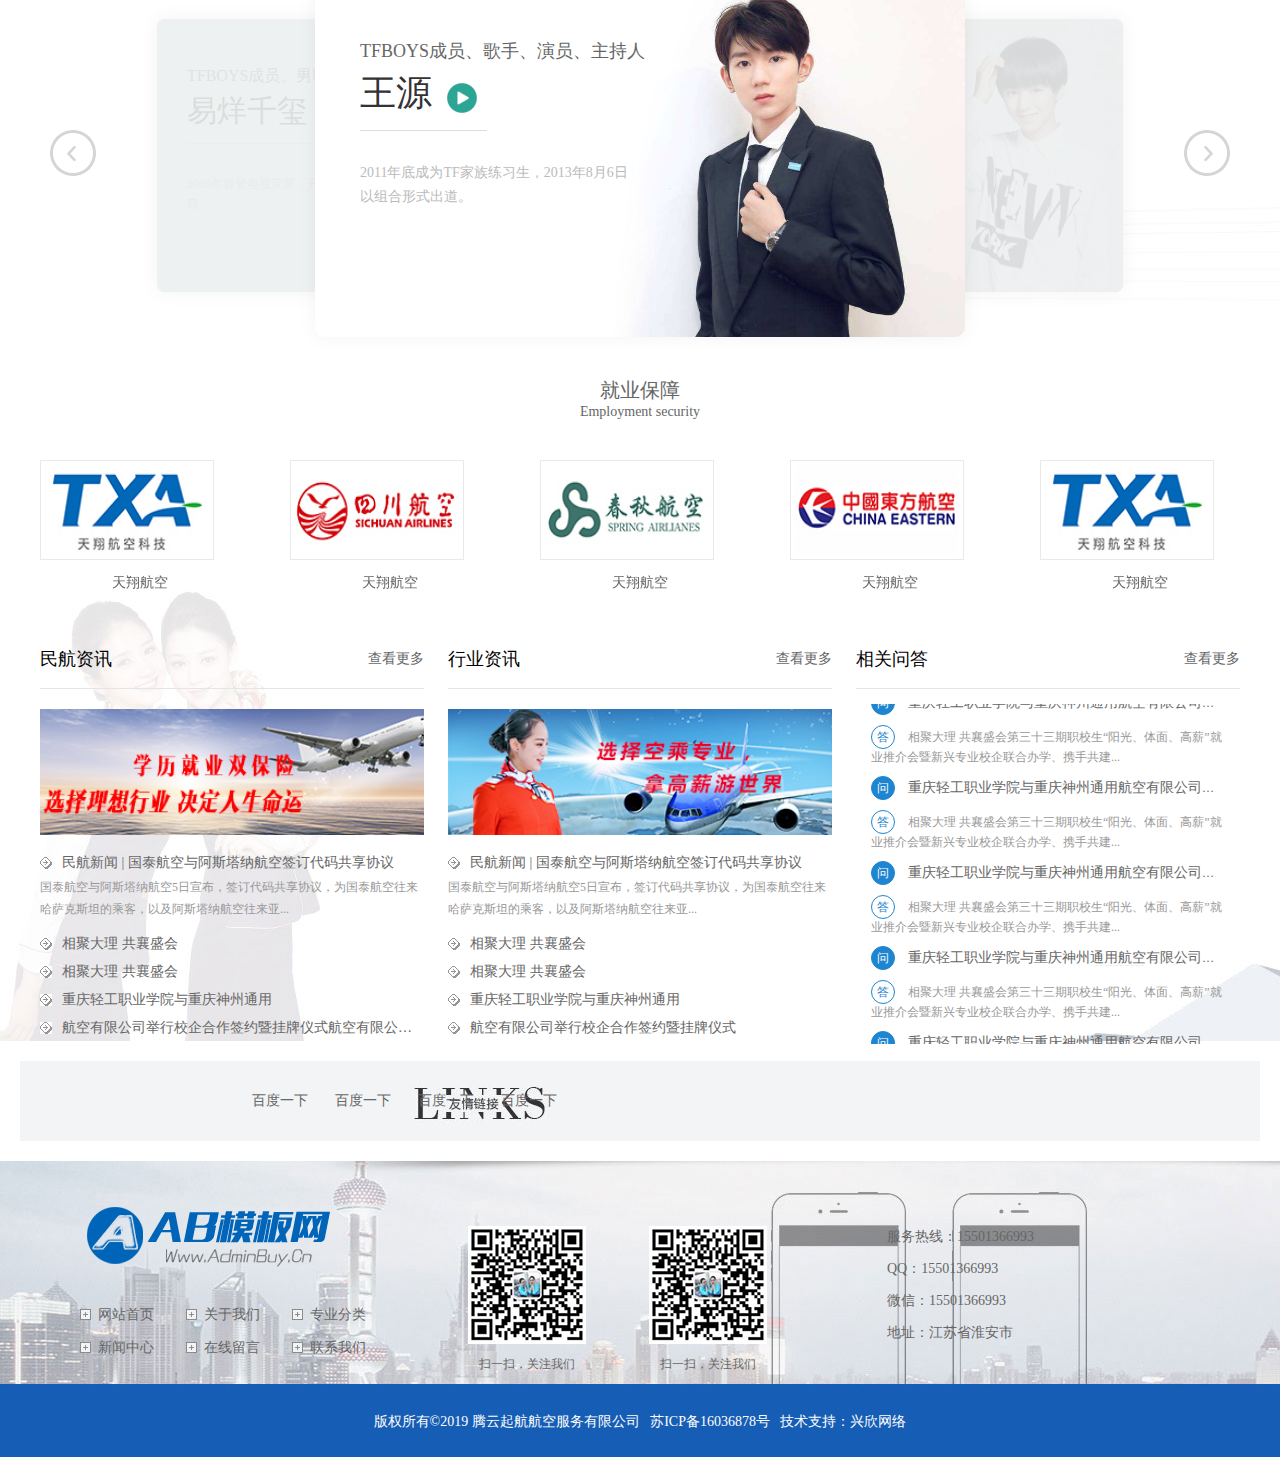
==== commit f2b780fc: "初稿完成" ====
--- a/index.html
+++ b/index.html
@@ -51,10 +51,26 @@
             <ul class="clearfix nav_ul">
                 <li class="isActive"><a href="javascript:;">网站首页</a></li>
                 <li><a href="javascript:;">公司简介</a></li>
-                <li><a href="javascript:;">专业介绍</a></li>
+                <li>
+                    <a href="javascript:;">专业介绍</a>
+                    <div class="son_nav">
+                        <a href="javascript:;">空中乘务</a>
+                        <a href="javascript:;">航空服务</a>
+                        <a href="javascript:;">民航安检</a>
+                        <a href="javascript:;">铁铁乘务</a>
+                    </div>
+                </li>
                 <li><a href="javascript:;">就业保障</a></li>
                 <li><a href="javascript:;">学员风采</a></li>
-                <li><a href="javascript:;">民航动态</a></li>
+                <li>
+                    <a href="javascript:;">民航动态</a>
+                    <div class="son_nav">
+                        <a href="javascript:;">民航资讯</a>
+                        <a href="javascript:;">招生动态</a>
+                        <a href="javascript:;">行业资讯</a>
+                        <a href="javascript:;">招生问答</a>
+                    </div>
+                </li>
                 <li><a href="javascript:;">在线留言</a></li>
                 <li><a href="javascript:;">联系我们</a></li>
             </ul>
--- a/css/header.css
+++ b/css/header.css
@@ -1,84 +1,124 @@
 /* 头部 */
-.header_tip{
+.header_tip {
     height: 35px;
     line-height: 35px;
     background: #f5f5f5;
 }
-.tip_a{
+
+.tip_a {
     font-size: 0;
 }
-.tip_a a{
+
+.tip_a a {
     font-size: 12px;
     margin-right: 15px;
     border-right: 1px solid #999;
     padding-right: 15px;
 }
-.tip_a a:last-child{
+
+.tip_a a:last-child {
     margin-right: 0;
     padding-right: 0;
     border-right: none;
 }
-.logo{
+
+.logo {
     height: 100px;
     margin: 10px 0;
 }
-.logo_img{
+
+.logo_img {
     width: 250px;
     height: 100%;
 }
-.logo_img img{
+
+.logo_img img {
     width: 100%;
 }
-.logo_des{
+
+.logo_des {
     height: 100px;
     padding-left: 25px;
-    border-left: 1px solid #208fe1 ;
+    border-left: 1px solid #208fe1;
 }
-.logo_des p:nth-child(1){
+
+.logo_des p:nth-child(1) {
     font-size: 16px;
     margin-bottom: 10px;
     margin-top: 20px;
 }
-.logo_des p:nth-child(2){
+
+.logo_des p:nth-child(2) {
     font-size: 14px;
 }
-.logo_phone{
+
+.logo_phone {
     font-size: 16px;
     text-align: right;
 }
-.logo_phone p:nth-child(1){
+
+.logo_phone p:nth-child(1) {
     margin-top: 20px;
     margin-bottom: 10px;
 }
-.logo_phone p:nth-child(2){
+
+.logo_phone p:nth-child(2) {
     font-size: 18px;
     color: #208fe1;
     letter-spacing: 2px;
 }
+
 /* 导航 */
-nav{
+nav {
     height: 36px;
     background: #208fe1;
     line-height: 36px;
 }
-.nav_ul li{
+
+.nav_ul li {
     float: left;
     width: 12.5%;
     text-align: center;
+    position: relative;
 }
-.nav_ul li a{
+
+.nav_ul li a {
     color: #fff;
     font-size: 14px;
+    display: block;
 }
-.nav_ul .isActive{
+
+.nav_ul .isActive {
     background: #ff6621;
 }
+.nav_ul li:hover .son_nav{
+    z-index: 9;
+    opacity: 1;
+}
+
+.son_nav {
+    position: absolute;
+    left: 0;
+    top: 36px;
+    width: 100%;
+    background: #ff6621;
+    opacity: 0;
+    transition: all 1.5s;
+}
+.son_nav a{
+    display: block;
+    line-height: 31px;
+}
+.son_nav a:hover{
+    background: rgba(0, 0, 0, .2);
+}
 /* 轮播 */
-.swiper-pagination-bullet{
+.swiper-pagination-bullet {
     width: 20px;
     height: 5px;
     border-radius: 0;
 }
-.lunbo img{
+
+.lunbo img {
     width: 100%;
-}
+}--- a/css/footer.css
+++ b/css/footer.css
@@ -53,4 +53,55 @@
 }
 .footer_bq a{
     color: #fff;
-}+}
+/* 分页 */
+.pagess {
+	clear: both;
+	margin: 20px;
+	overflow: hidden;
+	margin-left: 0px;
+	text-align: center;
+	font-size: 12px
+}
+
+.pagess ul li {
+	display: inline-block;
+	border: 1px solid #ccc;
+	padding: 2px 9px;
+	margin: 0 3px;
+	line-height: 20px;
+	background: #fff;
+	color: #999
+}
+
+.pagess ul li:hover {
+	background: #ccc;
+	color: #fff;
+	border: 1px solid #ccc
+}
+
+.pagess ul li:hover a {
+	color: #fff;
+}
+
+.pagess ul li.thisclass {
+	display: inline-block;
+	border: 1px solid #ccc;
+	padding: 2px 9px;
+	margin: 0 3px;
+	background: #ccc;
+	color: #fff;
+}
+
+.pagess ul li.thisclass a {
+	color: #fff;
+}
+
+.pagess ul li a {
+	display: block;
+	color: #999
+}
+
+.pagess ul li a:hover {
+	color: #fff;
+}
